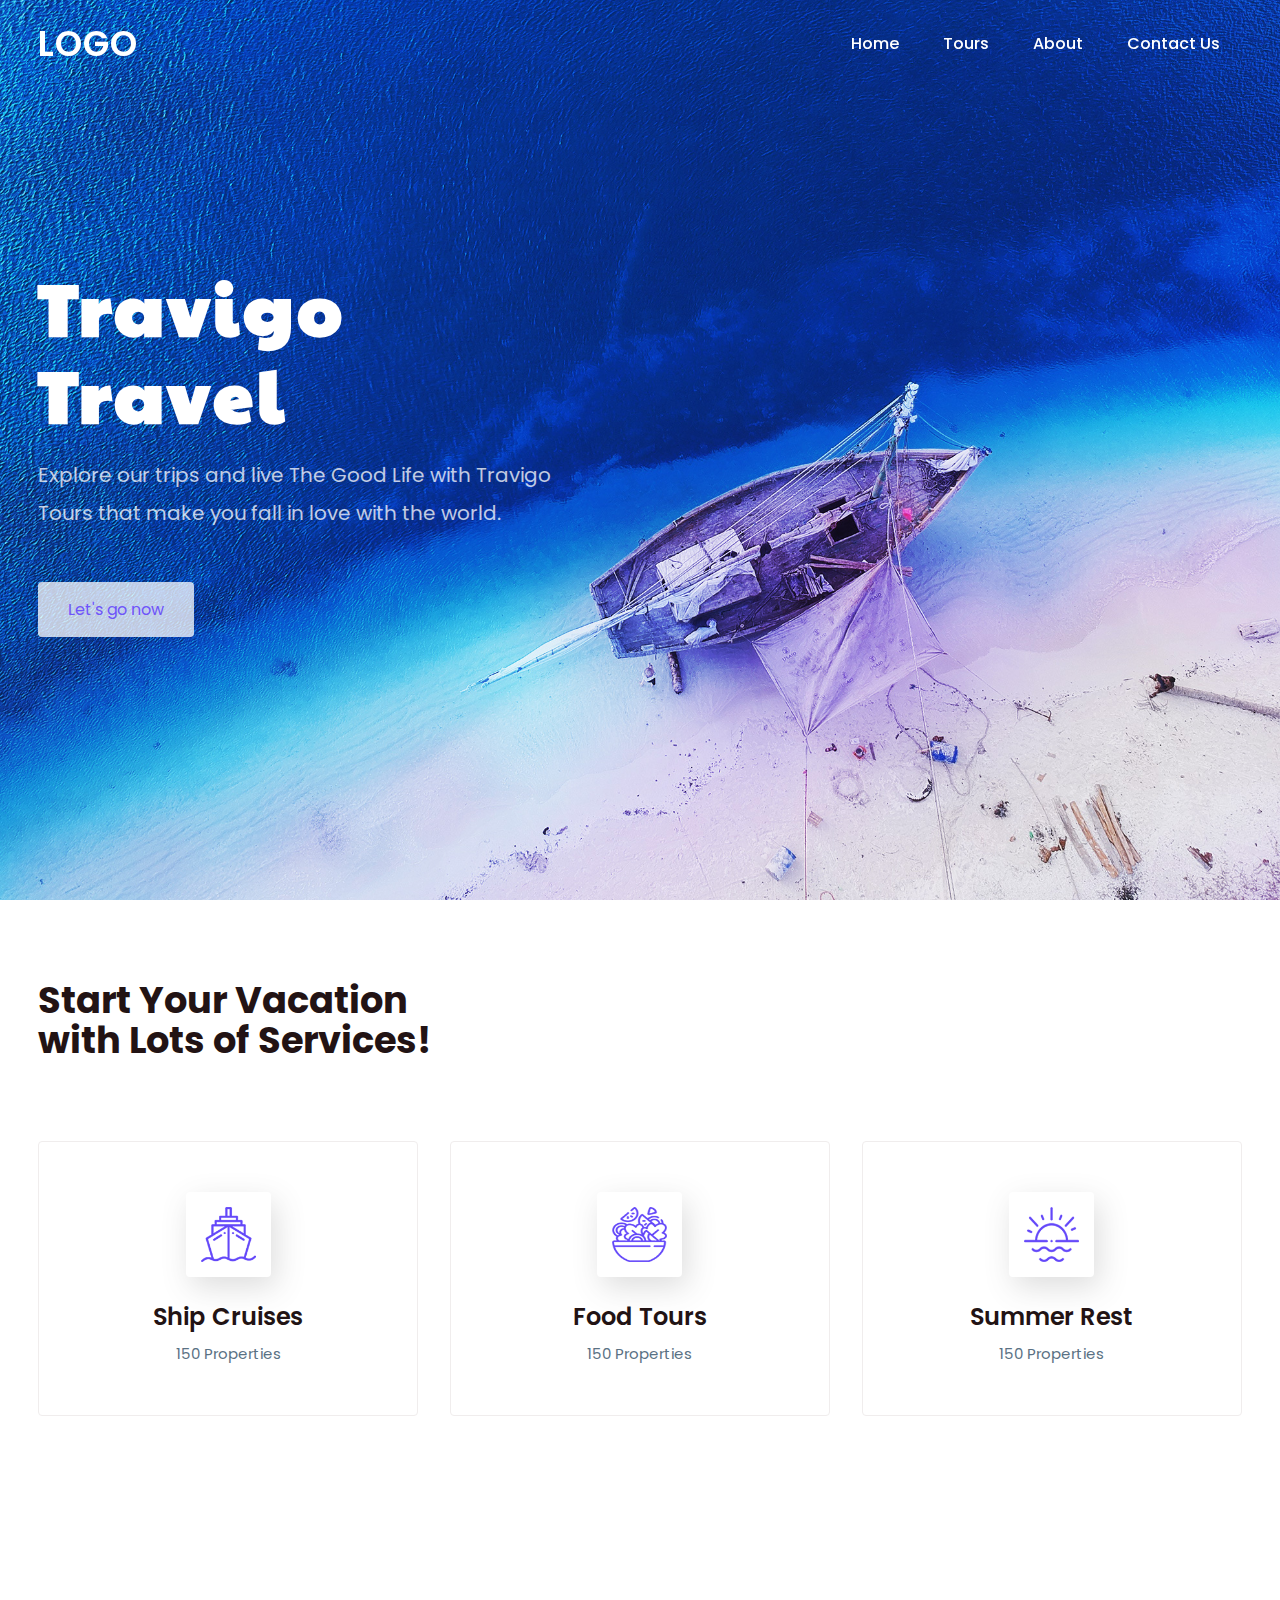
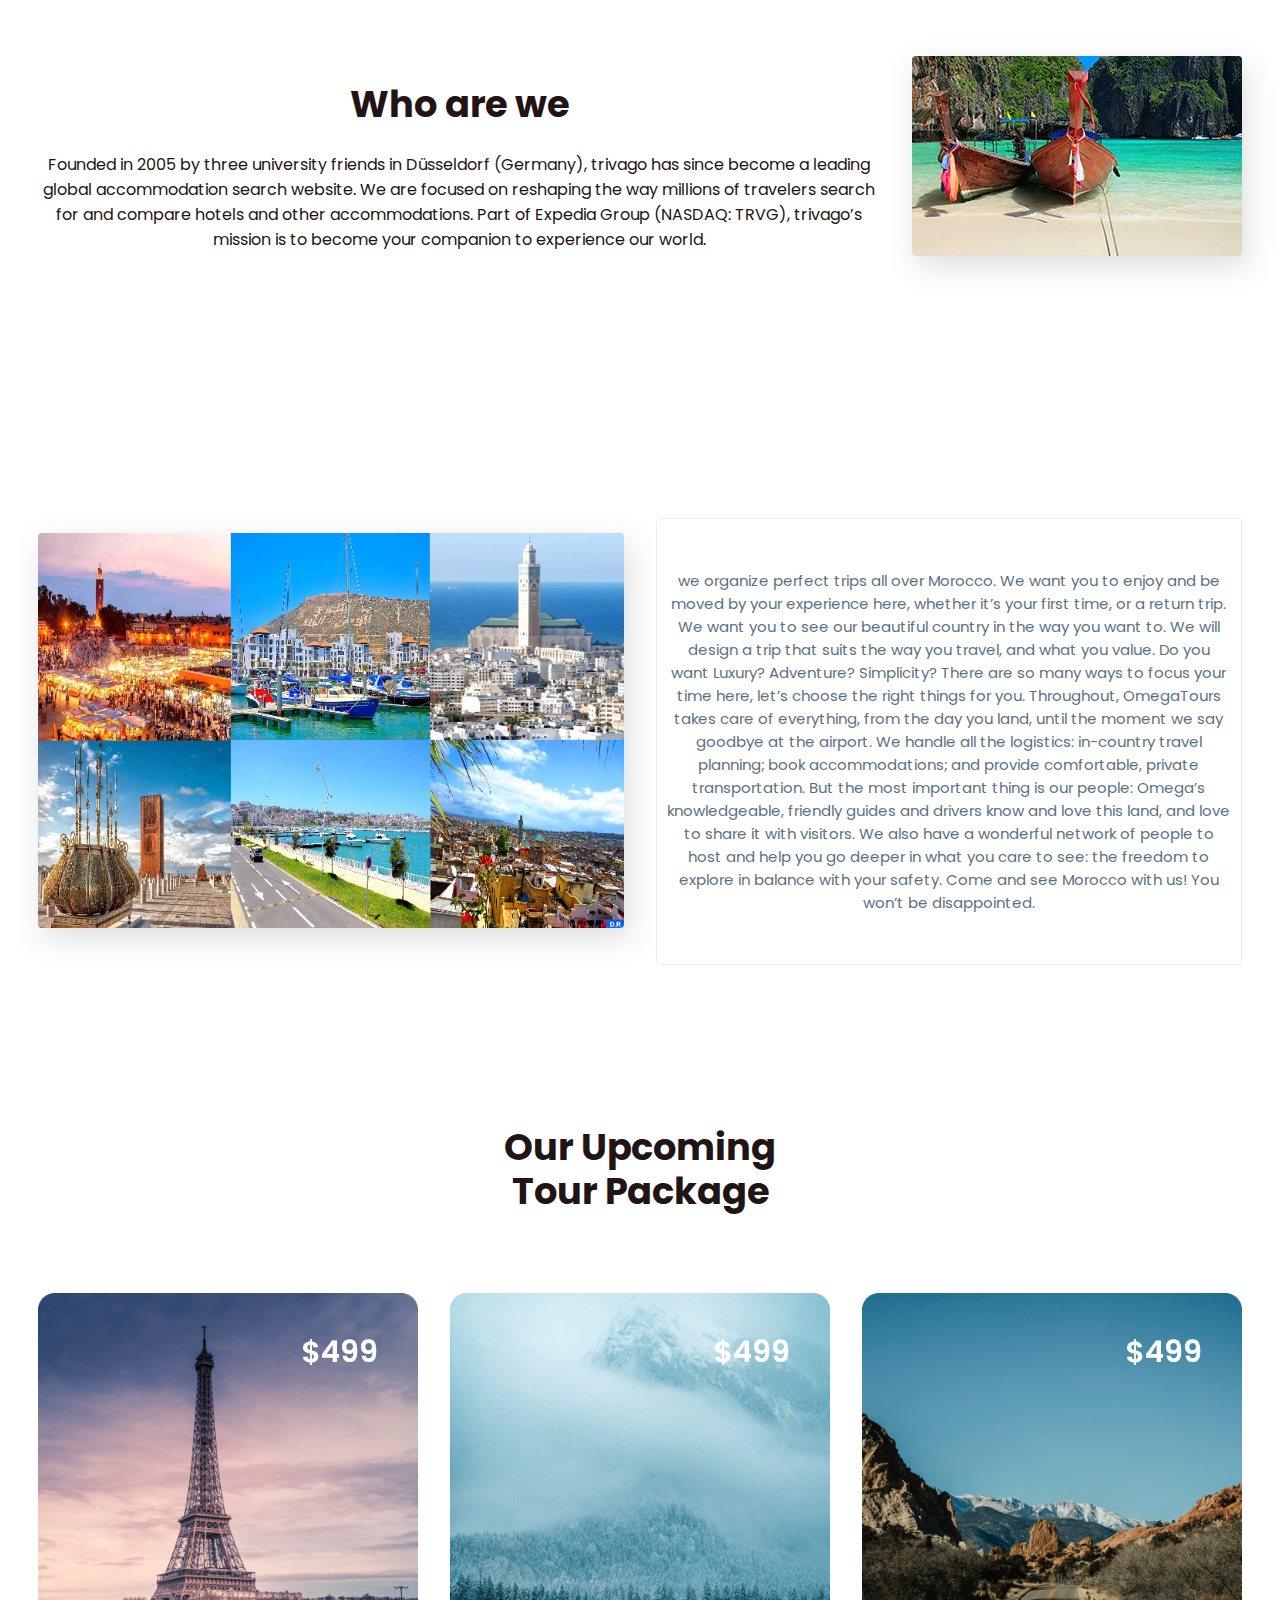
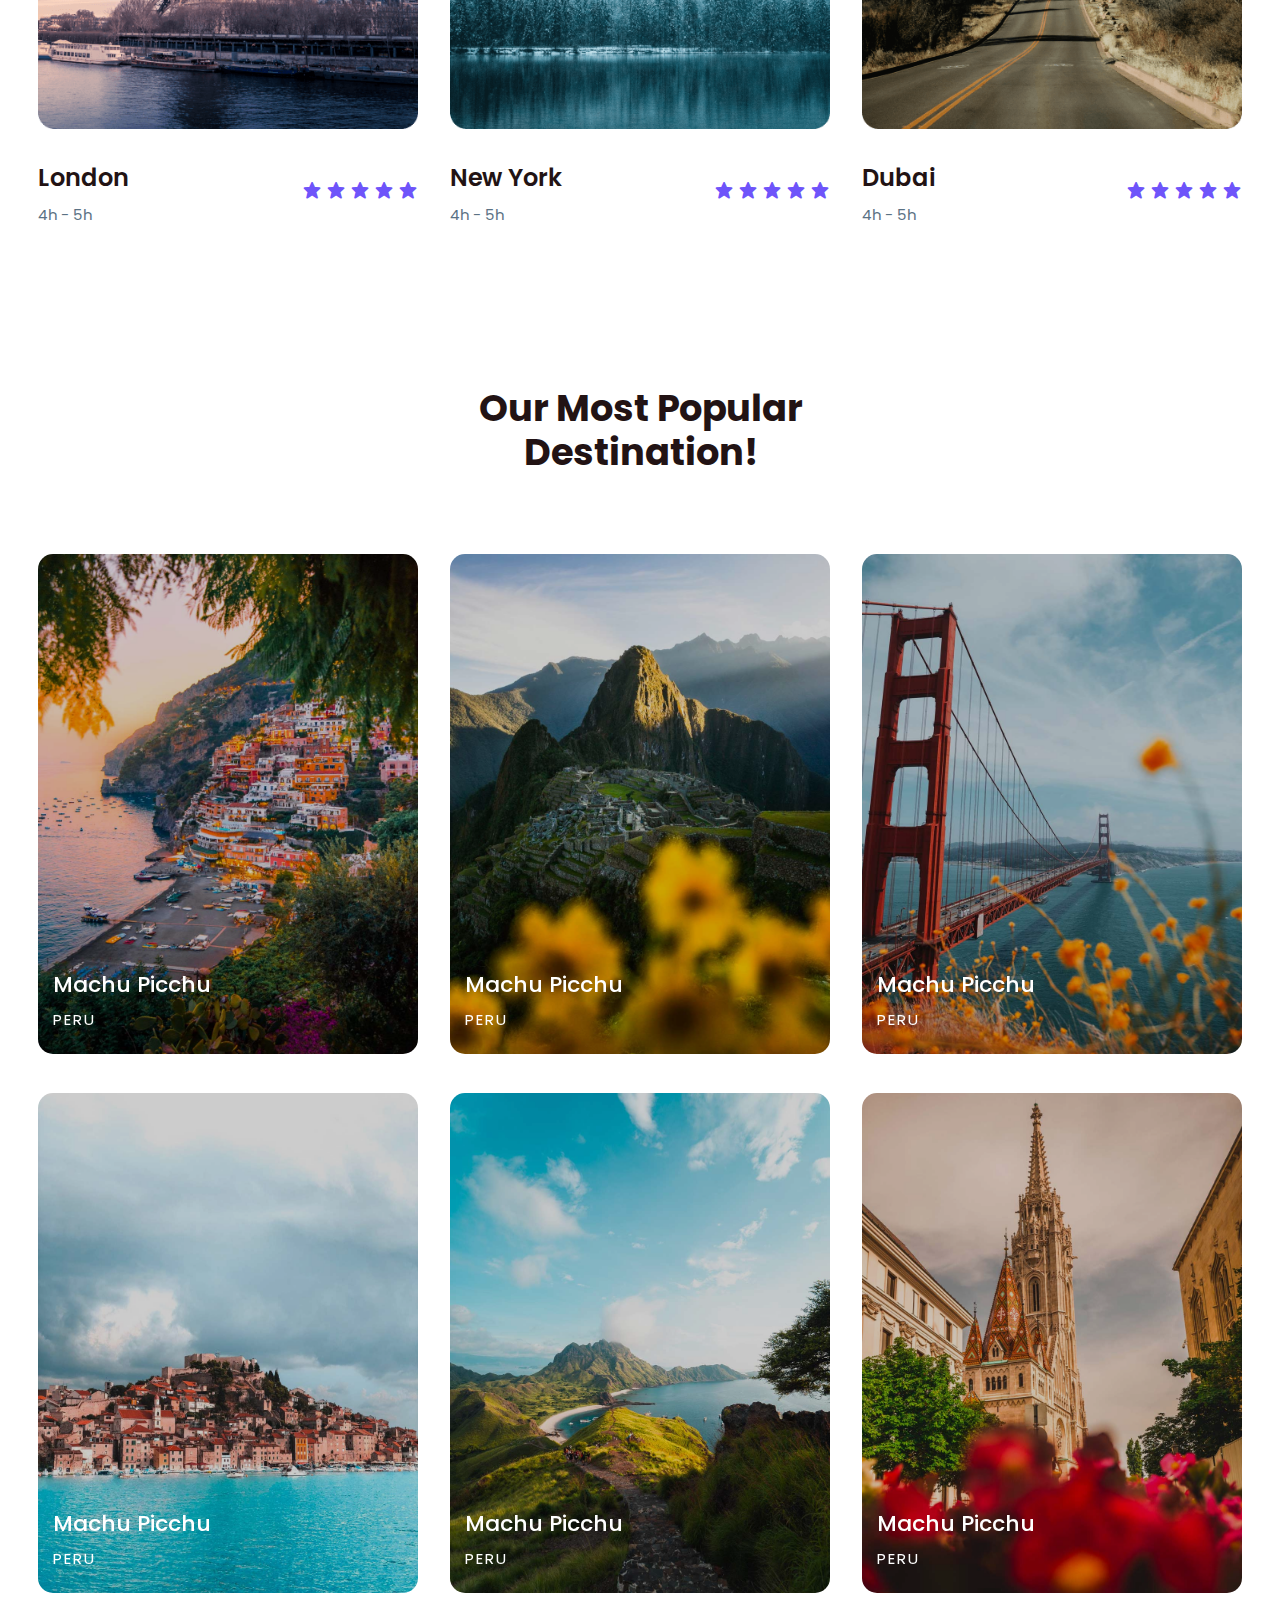
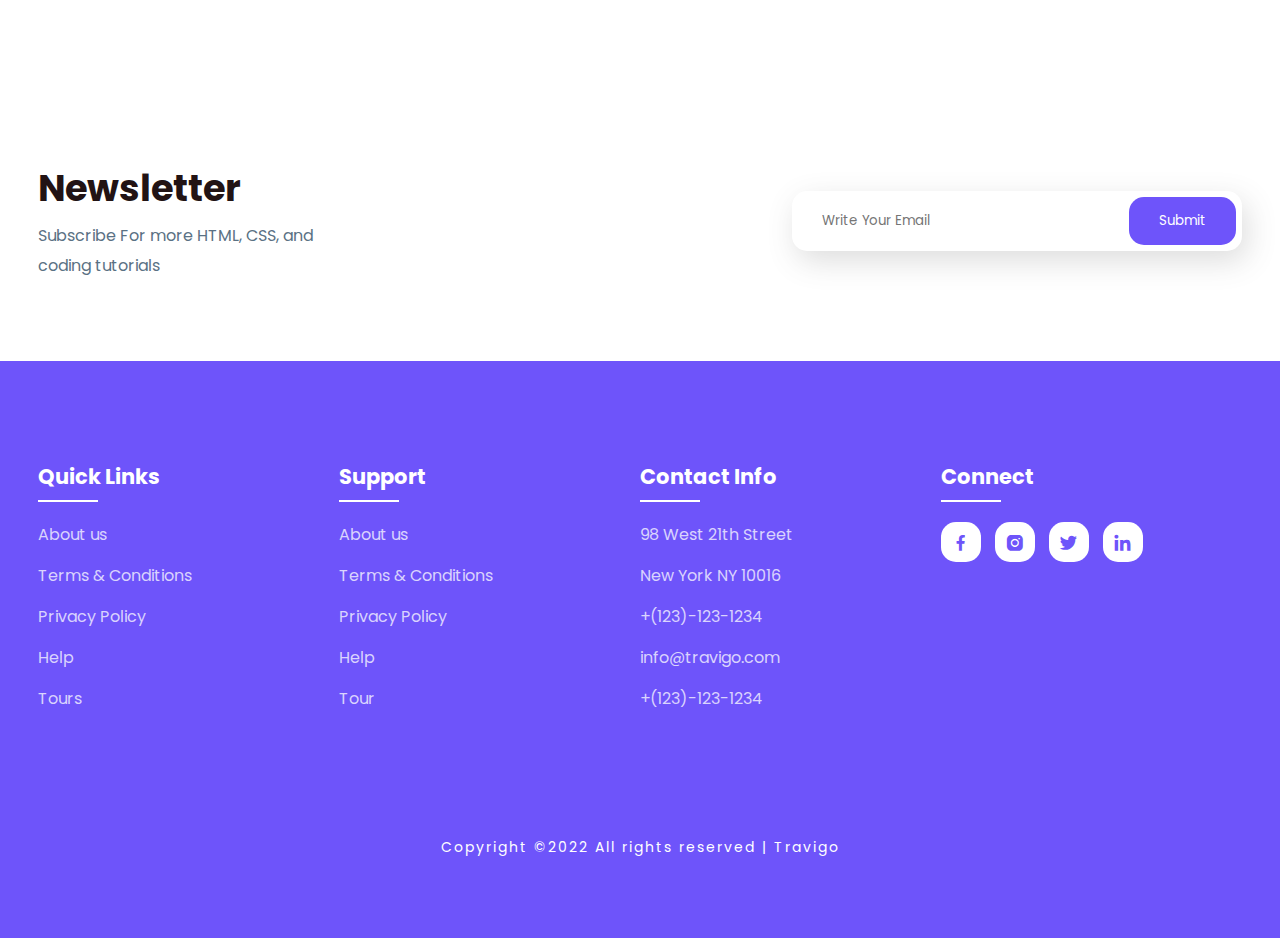
==== index.html @ b3c420b4 "start" ====
<!DOCTYPE html>
<html>
<head>
	<meta charset="utf-8">
	<meta name="viewport" content="width=device-width, initial-scale=1">
	<title>Travigo - Travel for everyone</title>
	<link rel="stylesheet" type="text/css" href="css/style.css">

	<link rel="stylesheet"
  href="https://unpkg.com/boxicons@latest/css/boxicons.min.css">

  <link rel="preconnect" href="https://fonts.googleapis.com">
  <link rel="preconnect" href="https://fonts.gstatic.com" crossorigin>
  <link href="https://fonts.googleapis.com/css2?family=Paytone+One&family=Poppins:wght@100;200;300;400;500;600;700;800;900&display=swap" rel="stylesheet">

</head>
<body>
	<!--header--->
	<header>
		<a href="#" class="logo">LOGO</a>
		<div class="bx bx-menu" id="menu-icon"></div>

		<ul class="navbar">
			<li><a href="index.html">Home</a></li>
			<li><a href="">Tours</a></li>
			<li><a href="about.html">About</a></li>
			<li><a href="">Contact Us</a></li>
		</ul>
	</header>

	<!--Home section--->
	<section class="home" id="home">
		<div class="home-text">
			<h1>Travigo <br> Travel</h1>
			<p>Explore our trips and live The Good Life with Travigo <br> Tours that make you fall in love with the world.</p>
			<a href="#" class="home-btn">Let's go now</a>
		</div>
	</section>

	<!--container--->
	<section class="container">
		<div class="text">
			<h2>Start Your Vacation <br> with Lots of Services!</h2>
		</div>

		<div class="row-items">
			<div class="container-box">
				<div class="container-img">
					<img src="img/trip1.png">
				</div>
				<h4>Ship Cruises</h4>
				<p>150 Properties</p>
			</div>

			<div class="container-box">
				<div class="container-img">
					<img src="img/trip2.png">
				</div>
				<h4>Food Tours</h4>
				<p>150 Properties</p>
			</div>

			<div class="container-box">
				<div class="container-img">
					<img src="img/trip3.png">
				</div>
				<h4>Summer Rest</h4>
				<p>150 Properties</p>
			</div>

		</div>
	</section>

	<!--container--->
	<section class="container">

		<div class="row-items">
			<div class="container">
				
				<div class="title">
					<h2>Who are we</h2>
				</div>
				<br>
				<p>Founded in 2005 by three university friends in Düsseldorf (Germany), trivago has since become a leading global accommodation search website. We are focused on reshaping the way millions of travelers search for and compare hotels and other accommodations. Part of Expedia Group (NASDAQ: TRVG), trivago’s mission is to become your companion to experience our world. </p>
			</div>
			<div class="container-img-b">
				<img src="img/tourism.jpg">
			</div>

		</div>
	</section>

	<!--container--->
	<section class="container">
		<div class="row-items">
			<div class="container-img-b">
				<img src="img/maroc.jpg">
			</div>
			<div class="container-box">
				<p>we organize perfect trips all over Morocco.
					We want you to enjoy and be moved by your experience here, whether it’s your first time, or a return trip.
					
					We want you to see our beautiful country in the way you want to.
					
					We will design a trip that suits the way you travel, and what you value.
					
					Do you want Luxury? Adventure? Simplicity? There are so many ways to focus your time here, let’s choose the right things for you.
					
					Throughout, OmegaTours takes care of everything, from the day you land, until the moment we say goodbye at the airport.
					
					We handle all the logistics: in-country travel planning; book accommodations; and provide comfortable, private transportation.
					
					But the most important thing is our people: Omega’s knowledgeable, friendly guides and drivers know and love this land, and love to share it with visitors.
					
					We also have a wonderful network of people to host and help you go deeper in what you care to see: the freedom to explore in balance with your safety.
					Come and see Morocco with us! You won’t be disappointed. </p>
			</div>
			

		</div>
	</section>

	<!--Package section--->
	<section class="package" id="package">
		<div class="title">
			<h2>Our Upcoming <br> Tour Package</h2>
		</div>

		<div class="package-content">
			<div class="box">
				<div class="thum">
					<img src="img/img1.png">
					<h3>$499</h3>
				</div>

				<div class="dest-content">
					<div class="location">
						<h4>London</h4>
						<p>4h - 5h</p>
					</div>
					<div class="stars">
						<a href="#"><i class='bx bxs-star'></i></a>
						<a href="#"><i class='bx bxs-star'></i></a>
						<a href="#"><i class='bx bxs-star'></i></a>
						<a href="#"><i class='bx bxs-star'></i></a>
						<a href="#"><i class='bx bxs-star'></i></a>
					</div>
				</div>
			</div>

			<div class="box">
				<div class="thum">
					<img src="img/img2.png">
					<h3>$499</h3>
				</div>

				<div class="dest-content">
					<div class="location">
						<h4>New York</h4>
						<p>4h - 5h</p>
					</div>
					<div class="stars">
						<a href="#"><i class='bx bxs-star'></i></a>
						<a href="#"><i class='bx bxs-star'></i></a>
						<a href="#"><i class='bx bxs-star'></i></a>
						<a href="#"><i class='bx bxs-star'></i></a>
						<a href="#"><i class='bx bxs-star'></i></a>
					</div>
				</div>
			</div>

			<div class="box">
				<div class="thum">
					<img src="img/img3.png">
					<h3>$499</h3>
				</div>

				<div class="dest-content">
					<div class="location">
						<h4>Dubai</h4>
						<p>4h - 5h</p>
					</div>
					<div class="stars">
						<a href="#"><i class='bx bxs-star'></i></a>
						<a href="#"><i class='bx bxs-star'></i></a>
						<a href="#"><i class='bx bxs-star'></i></a>
						<a href="#"><i class='bx bxs-star'></i></a>
						<a href="#"><i class='bx bxs-star'></i></a>
					</div>
				</div>
			</div>

		</div>
	</section>

	<!--destination section--->
	<section class="destination" id="destination">
		<div class="title">
			<h2>Our Most Popular <br> Destination!</h2>
		</div>

		<div class="destination-content">
			<div class="col-content">
				<img src="img/img-1.jpg">
				<h5>Machu Picchu</h5>
				<p>PERU</p>
			</div>

			<div class="col-content">
				<img src="img/img-2.jpg">
				<h5>Machu Picchu</h5>
				<p>PERU</p>
			</div>

			<div class="col-content">
				<img src="img/img-3.jpg">
				<h5>Machu Picchu</h5>
				<p>PERU</p>
			</div>

			<div class="col-content">
				<img src="img/img-4.jpg">
				<h5>Machu Picchu</h5>
				<p>PERU</p>
			</div>

			<div class="col-content">
				<img src="img/img-5.jpg">
				<h5>Machu Picchu</h5>
				<p>PERU</p>
			</div>

			<div class="col-content">
				<img src="img/img-6.jpg">
				<h5>Machu Picchu</h5>
				<p>PERU</p>
			</div>

		</div>
	</section>

	<!--Newsletter--->
	<section class="newsletter">
		<div class="news-text">
			<h2>Newsletter</h2>
			<p>Subscribe For more HTML, CSS, and <br> coding tutorials</p>
		</div>

		<div class="send">
			<form>
				<input type="email" placeholder="Write Your Email" required>
				<input type="submit" value="Submit">
			</form>
		</div>
	</section>

	<!--footer--->
	<section id="contact">
		<div class="footer">
			<div class="main">
				<div class="list">
					<h4>Quick Links</h4>
					<ul>
						<li><a href="#">About us</a></li>
						<li><a href="#">Terms & Conditions</a></li>
						<li><a href="#">Privacy Policy</a></li>
						<li><a href="#">Help</a></li>
						<li><a href="#">Tours</a></li>
					</ul>
				</div>

				<div class="list">
					<h4>Support</h4>
					<ul>
						<li><a href="#">About us</a></li>
						<li><a href="#">Terms & Conditions</a></li>
						<li><a href="#">Privacy Policy</a></li>
						<li><a href="#">Help</a></li>
						<li><a href="#">Tour</a></li>
					</ul>
				</div>

				<div class="list">
					<h4>Contact Info</h4>
					<ul>
						<li><a href="#">98 West 21th Street</a></li>
						<li><a href="#">New York NY 10016</a></li>
						<li><a href="#">+(123)-123-1234</a></li>
						<li><a href="#">info@travigo.com</a></li>
						<li><a href="#">+(123)-123-1234</a></li>
					</ul>
				</div>

				<div class="list">
					<h4>Connect</h4>
					<div class="social">
						<a href="#"><i class='bx bxl-facebook' ></i></a>
						<a href="#"><i class='bx bxl-instagram-alt' ></i></a>
						<a href="#"><i class='bx bxl-twitter' ></i></a>
						<a href="#"><i class='bx bxl-linkedin' ></i></a>
					</div>
				</div>
			</div>
		</div>

		<div class="end-text">
			<p>Copyright ©2022 All rights reserved | Travigo</p>
		</div>
	</section>

	<!--link to js--->
	<script type="text/javascript" src="js/script.js"></script>

</body>
</html>
---- css/style.css ----
*{
	padding: 0;
	margin: 0;
	box-sizing: border-box;
	font-family: 'Poppins', sans-serif;
	text-decoration: none;
	list-style: none;
	scroll-behavior: smooth;
}
:root{
	--bg-color: #fff;
	--text-color: #221314;
	--second-color: #5a7184;
	--main-color: #6e54fa;
	--big-font: 6rem;
	--h2-font: 3rem;
	--p-font: 1.1rem;
}
body{
	background: var(--bg-color);
	color: var(--text-color);
}

header{
	position: fixed;
	top: 0;
	right: 0;
	width: 100%;
	z-index: 1000;
	display: flex;
	align-items: center;
	justify-content: space-between;
	background: transparent;
	padding: 30px 18%;
	transition: ease .40s;
}
.logo{
	font-size: 35px;
	font-weight: 600;
	letter-spacing: 1px;
	color: var(--bg-color);
}
.navbar{
	display: flex;
}
.navbar a{
	color: var(--bg-color);
	font-size: var(--p-font);
	font-weight: 500;
	padding: 10px 22px;
	border-radius: 4px;
	transition: ease .40s;
}
.navbar a:hover{
	background: var(--bg-color);
	color: var(--text-color);
	box-shadow: 5px 10px 30px rgb(85 85 85 / 20%);
	border-radius: 4px;
}
#menu-icon{
	color: var(--bg-color);
	font-size: 35px;
	z-index: 10001;
	cursor: pointer;
	display: none;
}

section{
	padding: 80px 18%;
}
.home{
	position: relative;
	width: 100%;
	height: 100vh;
	background: url(../img/background.jpg);
	background-size: cover;
	background-position: center;
	display: grid;
	grid-template-columns: repeat(1, 1fr);
	align-items: center;
}
.home-text h1{
	font-size: var(--big-font);
	line-height: 1.2;
	color: var(--bg-color);
	font-family: 'Paytone One', sans-serif;
	letter-spacing: 4px;
	margin-bottom: 20px;
}
.home-text p{
	color: #ffffffbf;
	font-size: 20px;
	font-weight: 400;
	line-height: 38px;
	margin-bottom: 50px;
}
.home-btn{
	display: inline-block;
	font-size: 16px;
	padding: 15px 30px;
	background: #ffffffbf;
	color: var(--main-color);
	border-radius: 4px;
	transition: ease .40s;
}
.home-btn:hover{
	background: var(--bg-color);
	transform: scale(1.1);
}
header.sticky{
	background: var(--bg-color);
	padding: 10px 18%;
	box-shadow: rgba(33,35,38, 0.1) 0px 10px 10px -10px;
}
.sticky .logo{
	color: var(--text-color);
}
.sticky .navbar a{
	color: var(--text-color);
} 

.text h2{
	font-size: var(--h2-font);
	line-height: 1.1;
}
.row-items{
	display: grid;
	grid-template-columns: repeat(auto-fit, minmax(250px, auto));
	grid-gap: 2rem;
	align-items: center;
	text-align: center;
	margin-top: 5rem;
}
.container-box{
	background: var(--bg-color);
	border: 1px solid #f0eded;
	padding: 50px 10px;
	border-radius: 4px;
	transition: all 1s ease 0s;
	cursor: pointer;
}
.container-img img{
	height: 85px;
	width: 85px;
	padding: 15px;
	background: var(--bg-color);
	box-shadow: 5px 10px 30px rgb(85 85 85 / 20%);
	border-radius: 4px;
	margin-bottom: 15px;
	cursor: pointer;
}
.container-img-b img{
	width: 100%;
	background: var(--bg-color);
	box-shadow: 5px 10px 30px rgb(85 85 85 / 20%);
	border-radius: 4px;
	margin-bottom: 15px;
	cursor: pointer;
}
.container-box h4{
	font-size: 24px;
	font-weight: 600;
	margin-bottom: 8px;
}
.container-box p{
	font-size: 15px;
	color: var(--second-color);
}
.container-box:hover{
	box-shadow: 5px 30px 56.1276px rgb(55 55 55 / 12%);
	border: 1px solid transparent;
	transform: translateY(-3px);
}

.title{
	text-align: center;
}
.title h2{
	font-size: var(--h2-font);
	line-height: 1.2;
}
.package-content{
	display: grid;
	grid-template-columns: repeat(auto-fit, minmax(200px, auto));
	grid-gap: 2rem;
	align-items: center;
	margin-top: 5rem;
}
.thum{
	position: relative;
	transition: all .3s cubic-bezier(.445,.05,.55,.95);
	will-change: filter;
	cursor: pointer;
}
.thum img{
	width: 100%;
	height: auto;
}
.thum h3{
	position: absolute;
	font-size: 30px;
	font-weight: 600;
	text-align: right;
	color: var(--bg-color);
	top: 36px;
	right: 40px;
}
.dest-content{
	display: flex;
	flex-wrap: wrap;
	align-items: center;
	justify-content: space-between;
	padding-top: 24px;
}
.stars i{
	color: var(--main-color);
	font-size: 20px;
}
.location h4{
	font-size: 24px;
	font-weight: 600;
	margin-bottom: 8px;
}
.location p{
	font-size: 15px;
	color: var(--second-color);
}
.thum:hover{
	filter: brightness(100%) hue-rotate(45deg);
	transform: scale(1.04);
}

.destination-content{
	display: grid;
	grid-template-columns: repeat(auto-fit, minmax(340px, auto));
	grid-gap: 2rem;
	align-items: center;
	margin-top: 5rem;
}
.col-content, .blog-content{
	position: relative;
}
.col-content img, .blog-content img{
	width: 100%;
	height: 500px;
	object-fit: cover;
	border-radius: 15px;
	filter: brightness(80%);
	transition: all .3s cubic-bezier(.495,.05,.55,.95);
	will-change: filter;
}
.col-content h5{
	position: absolute;
	font-size: 22px;
	font-weight: 500;
	color: var(--bg-color);
	left: 15px;
	bottom: 60px;
}
.blog-content h5{
	position: absolute;
	font-size: 22px;
	font-weight: 500;
	color: var(--bg-color);
	left: 15px;
	bottom: 100px;
}
.col-content p, .blog-content p{
	position: absolute;
	font-size: 15px;
	color: var(--bg-color);
	left: 15px;
	bottom: 30px;
	letter-spacing: 2px;
}
.col-content img:hover{
	filter: brightness(100%) hue-rotate(45deg);
	transform: scale(1.04);
	cursor: pointer;
}
.blog-content img:hover{
	-webkit-filter: brightness(30%);
    -webkit-transition: all 1s ease;
    -moz-transition: all 1s ease;
    -o-transition: all 1s ease;
    -ms-transition: all 1s ease;
    transition: all 1s ease;
	cursor: pointer;
}

.newsletter{
	display: flex;
	flex-wrap: wrap;
	align-items: center;
	justify-content: space-between;
	grid-gap: 3rem;
}
.news-text h2{
	font-size: var(--h2-font);
	margin-bottom: 5px;
}
.news-text p{
	font-size: var(--p-font);
	color: var(--second-color);
	line-height: 30px;
}
.newsletter form{
	max-width: 100%;
	width: 450px;
	position: relative;
}
.newsletter form input:first-child{
	display: inline-block;
	width: 100%;
	padding: 20px 150px 20px 30px;
	box-shadow: 5px 10px 30px rgb(85 85 85 / 20%);
	outline: none;
	border: none;
	border-radius: 15px;
}
.newsletter form input:last-child{
	display: inline-block;
	position: absolute;
	outline: none;
	border: none;
	padding: 14px 30px;
	border-radius: 15px;
	background: var(--main-color);
	color: var(--bg-color);
	top: 6px;
	right: 6px;
	cursor: pointer;
}

#contact{
	background: var(--main-color);
}
.main{
	display: flex;
	flex-wrap: wrap;
}
.footer{
	padding: 20px 0;
}
.list{
	width: 25%;
}
.list h4{
	font-size: 21px;
	color: var(--bg-color);
	margin-bottom: 30px;
	position: relative;
}
.list h4::before{
	content: "";
	position: absolute;
	height: 2px;
	width: 60px;
	left: 0;
	bottom: -10px;
	background: var(--bg-color);
}
.list ul li:not(last-child) {
	margin-bottom: 16px;
}
.list ul li a{
	color: #ffffffbf;
	font-size: var(--p-font);
	display: block;
	transition: .3s;
}
.list ul li a:hover{
	color: var(--bg-color);
	transform: translateX(14px);
}
.list .social a{
	height: 40px;
	width: 40px;
	background: var(--bg-color);
	color: var(--main-color);
	display: inline-flex;
	align-items: center;
	justify-content: center;
	font-size: 21px;
	border-radius: 15px;
	transition: .3s;
	margin-right: 10px;
}
.list .social a:hover{
	transform: scale(1.1);
}
.end-text{
	text-align: center;
	padding-top: 90px;
}
.end-text p{
	color: var(--bg-color);
	font-size: 14px;
	letter-spacing: 2px;
}

@media (max-width: 1400px){
	header{
		padding: 17px 3%;
		transition: .2s;
	}
	header.sticky{
		padding: 10px 3%;
		transition: .2s;
	}
	section{
		padding: 80px 3%;
		transition: .2s;
	}
	:root{
		--big-font: 4.5rem;
	  --h2-font: 2.3rem;
	  --p-font: 1rem;
	  transition: .2s;
	}
}

@media (max-width: 1040px){
	#menu-icon{
		display: block;
	}
	.stick #menu-icon{
		color: var(--text-color);
	}
	.home{
		height: 88vh;
	}
	.navbar{
		position: absolute;
		top: 0;
		right: -100%;
		width: 270px;
		height: 120vh;
		background: #1067cc;
		display: flex;
		flex-direction: column;
		align-items: center;
		padding: 150px 30px;
		transition: 0.5s all;
	}
	.navbar a{
		display: block;
		margin: 1.2rem 0;
	}
	.sticky .navbar a{
		color: var(--bg-color);
	}
	.navbar a:hover{
		color: var(--text-color);
	}
	.open{
		right: 0;
	}
	.list{
		width: 50%;
		margin-bottom: 12px;
	}
}

@media (max-width: 575px){
	.list{
		width: 100%;
	}
	.newsletter form{
		width: 350px;
	}
	:root{
		--big-font: 3.8rem;
	  --h2-font: 1.8rem;
	  transition: .2s;
	}
	.text{
		text-align: center;
	}
	.home{
		height: 85vh;
		transition: .2s;
	}
}
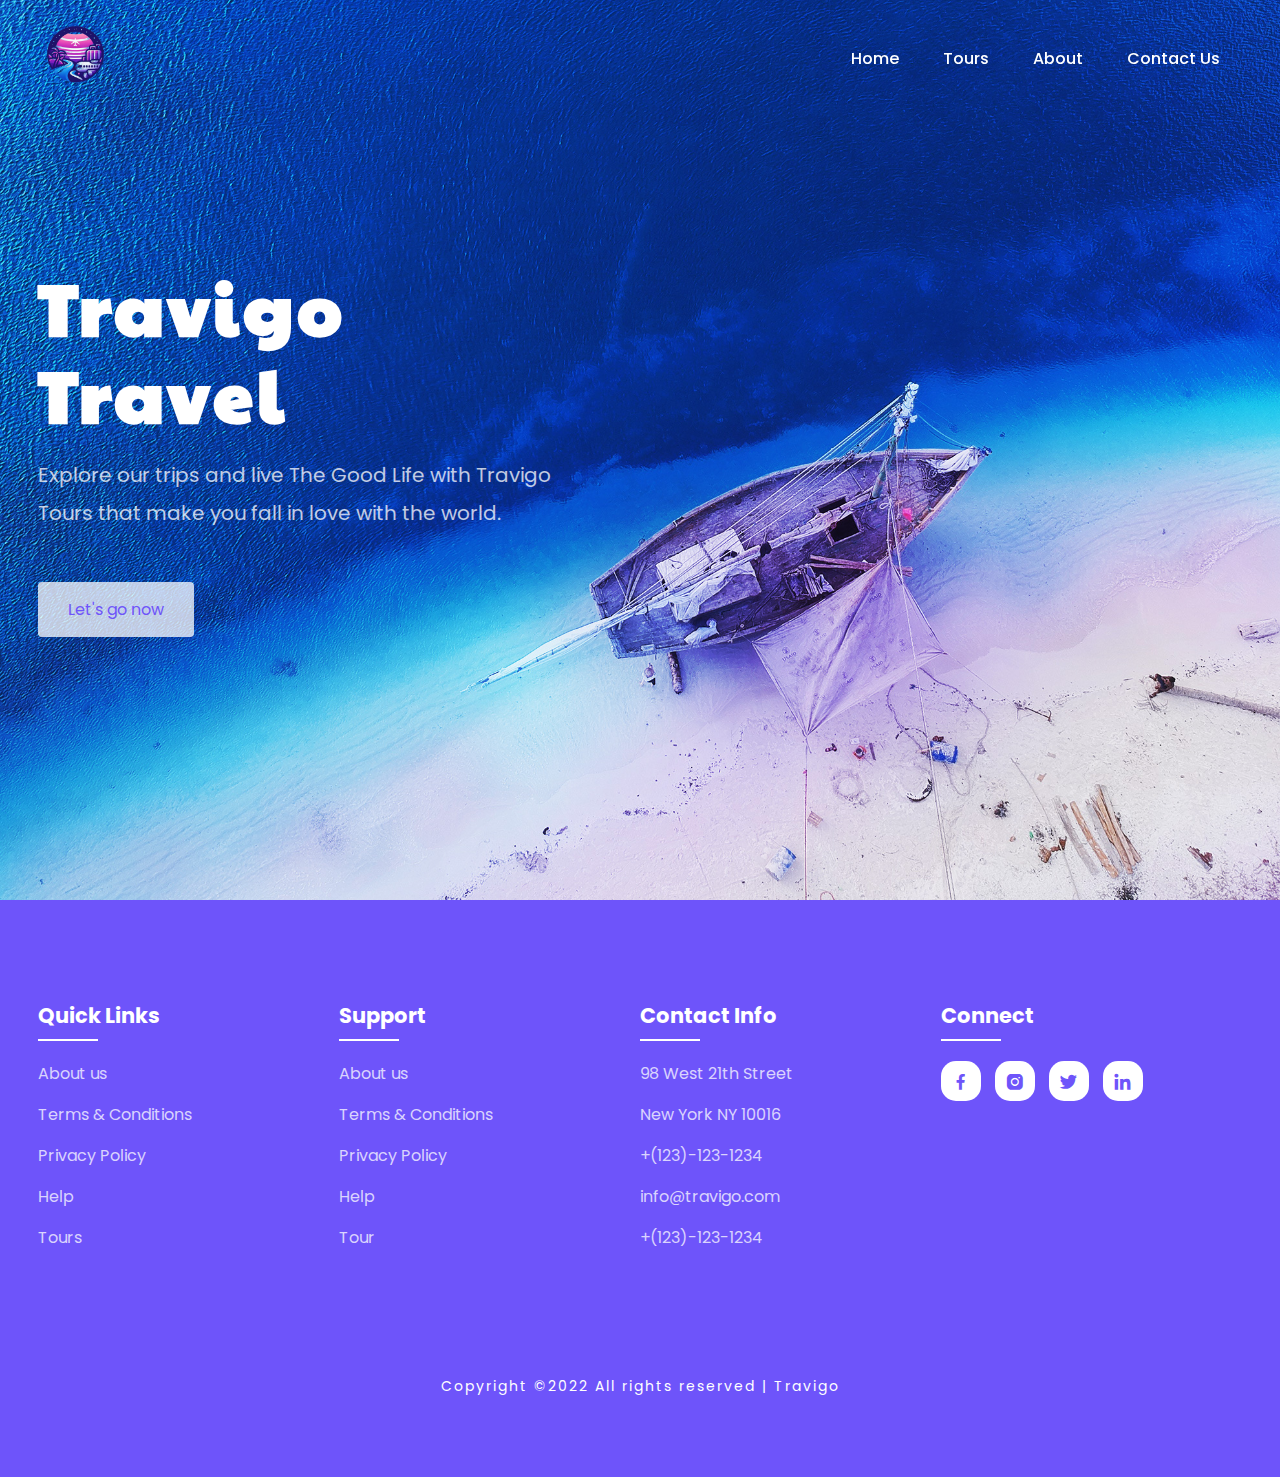
==== commit 0a536b1f: "j ai cree page tours about et contact avec une navbar pour chaque page et footer aussi" ====
--- a/index.html
+++ b/index.html
@@ -1,30 +1,34 @@
 <!DOCTYPE html>
-<html>
+
 <head>
 	<meta charset="utf-8">
 	<meta name="viewport" content="width=device-width, initial-scale=1">
 	<title>Travigo - Travel for everyone</title>
 	<link rel="stylesheet" type="text/css" href="css/style.css">
 
-	<link rel="stylesheet"
-  href="https://unpkg.com/boxicons@latest/css/boxicons.min.css">
+	<link rel="stylesheet" href="https://unpkg.com/boxicons@latest/css/boxicons.min.css">
 
-  <link rel="preconnect" href="https://fonts.googleapis.com">
-  <link rel="preconnect" href="https://fonts.gstatic.com" crossorigin>
-  <link href="https://fonts.googleapis.com/css2?family=Paytone+One&family=Poppins:wght@100;200;300;400;500;600;700;800;900&display=swap" rel="stylesheet">
+	<link rel="preconnect" href="https://fonts.googleapis.com">
+	<link rel="preconnect" href="https://fonts.gstatic.com" crossorigin>
+	<link
+		href="https://fonts.googleapis.com/css2?family=Paytone+One&family=Poppins:wght@100;200;300;400;500;600;700;800;900&display=swap"
+		rel="stylesheet">
 
 </head>
+
 <body>
 	<!--header--->
 	<header>
-		<a href="#" class="logo">LOGO</a>
+		<a href="index.html">
+			<img class="logo" src="./img/logoAi.png" alt="logo">
+		</a>
 		<div class="bx bx-menu" id="menu-icon"></div>
 
 		<ul class="navbar">
 			<li><a href="index.html">Home</a></li>
-			<li><a href="">Tours</a></li>
-			<li><a href="about.html">About</a></li>
-			<li><a href="">Contact Us</a></li>
+			<li><a href="./Tours.html">Tours</a></li>
+			<li><a href="./AboutUs.html">About</a></li>
+			<li><a href="./Contact.html">Contact Us</a></li>
 		</ul>
 	</header>
 
@@ -32,227 +36,13 @@
 	<section class="home" id="home">
 		<div class="home-text">
 			<h1>Travigo <br> Travel</h1>
-			<p>Explore our trips and live The Good Life with Travigo <br> Tours that make you fall in love with the world.</p>
+			<p>Explore our trips and live The Good Life with Travigo <br> Tours that make you fall in love with the
+				world.</p>
 			<a href="#" class="home-btn">Let's go now</a>
 		</div>
 	</section>
 
-	<!--container--->
-	<section class="container">
-		<div class="text">
-			<h2>Start Your Vacation <br> with Lots of Services!</h2>
-		</div>
 
-		<div class="row-items">
-			<div class="container-box">
-				<div class="container-img">
-					<img src="img/trip1.png">
-				</div>
-				<h4>Ship Cruises</h4>
-				<p>150 Properties</p>
-			</div>
-
-			<div class="container-box">
-				<div class="container-img">
-					<img src="img/trip2.png">
-				</div>
-				<h4>Food Tours</h4>
-				<p>150 Properties</p>
-			</div>
-
-			<div class="container-box">
-				<div class="container-img">
-					<img src="img/trip3.png">
-				</div>
-				<h4>Summer Rest</h4>
-				<p>150 Properties</p>
-			</div>
-
-		</div>
-	</section>
-
-	<!--container--->
-	<section class="container">
-
-		<div class="row-items">
-			<div class="container">
-				
-				<div class="title">
-					<h2>Who are we</h2>
-				</div>
-				<br>
-				<p>Founded in 2005 by three university friends in Düsseldorf (Germany), trivago has since become a leading global accommodation search website. We are focused on reshaping the way millions of travelers search for and compare hotels and other accommodations. Part of Expedia Group (NASDAQ: TRVG), trivago’s mission is to become your companion to experience our world. </p>
-			</div>
-			<div class="container-img-b">
-				<img src="img/tourism.jpg">
-			</div>
-
-		</div>
-	</section>
-
-	<!--container--->
-	<section class="container">
-		<div class="row-items">
-			<div class="container-img-b">
-				<img src="img/maroc.jpg">
-			</div>
-			<div class="container-box">
-				<p>we organize perfect trips all over Morocco.
-					We want you to enjoy and be moved by your experience here, whether it’s your first time, or a return trip.
-					
-					We want you to see our beautiful country in the way you want to.
-					
-					We will design a trip that suits the way you travel, and what you value.
-					
-					Do you want Luxury? Adventure? Simplicity? There are so many ways to focus your time here, let’s choose the right things for you.
-					
-					Throughout, OmegaTours takes care of everything, from the day you land, until the moment we say goodbye at the airport.
-					
-					We handle all the logistics: in-country travel planning; book accommodations; and provide comfortable, private transportation.
-					
-					But the most important thing is our people: Omega’s knowledgeable, friendly guides and drivers know and love this land, and love to share it with visitors.
-					
-					We also have a wonderful network of people to host and help you go deeper in what you care to see: the freedom to explore in balance with your safety.
-					Come and see Morocco with us! You won’t be disappointed. </p>
-			</div>
-			
-
-		</div>
-	</section>
-
-	<!--Package section--->
-	<section class="package" id="package">
-		<div class="title">
-			<h2>Our Upcoming <br> Tour Package</h2>
-		</div>
-
-		<div class="package-content">
-			<div class="box">
-				<div class="thum">
-					<img src="img/img1.png">
-					<h3>$499</h3>
-				</div>
-
-				<div class="dest-content">
-					<div class="location">
-						<h4>London</h4>
-						<p>4h - 5h</p>
-					</div>
-					<div class="stars">
-						<a href="#"><i class='bx bxs-star'></i></a>
-						<a href="#"><i class='bx bxs-star'></i></a>
-						<a href="#"><i class='bx bxs-star'></i></a>
-						<a href="#"><i class='bx bxs-star'></i></a>
-						<a href="#"><i class='bx bxs-star'></i></a>
-					</div>
-				</div>
-			</div>
-
-			<div class="box">
-				<div class="thum">
-					<img src="img/img2.png">
-					<h3>$499</h3>
-				</div>
-
-				<div class="dest-content">
-					<div class="location">
-						<h4>New York</h4>
-						<p>4h - 5h</p>
-					</div>
-					<div class="stars">
-						<a href="#"><i class='bx bxs-star'></i></a>
-						<a href="#"><i class='bx bxs-star'></i></a>
-						<a href="#"><i class='bx bxs-star'></i></a>
-						<a href="#"><i class='bx bxs-star'></i></a>
-						<a href="#"><i class='bx bxs-star'></i></a>
-					</div>
-				</div>
-			</div>
-
-			<div class="box">
-				<div class="thum">
-					<img src="img/img3.png">
-					<h3>$499</h3>
-				</div>
-
-				<div class="dest-content">
-					<div class="location">
-						<h4>Dubai</h4>
-						<p>4h - 5h</p>
-					</div>
-					<div class="stars">
-						<a href="#"><i class='bx bxs-star'></i></a>
-						<a href="#"><i class='bx bxs-star'></i></a>
-						<a href="#"><i class='bx bxs-star'></i></a>
-						<a href="#"><i class='bx bxs-star'></i></a>
-						<a href="#"><i class='bx bxs-star'></i></a>
-					</div>
-				</div>
-			</div>
-
-		</div>
-	</section>
-
-	<!--destination section--->
-	<section class="destination" id="destination">
-		<div class="title">
-			<h2>Our Most Popular <br> Destination!</h2>
-		</div>
-
-		<div class="destination-content">
-			<div class="col-content">
-				<img src="img/img-1.jpg">
-				<h5>Machu Picchu</h5>
-				<p>PERU</p>
-			</div>
-
-			<div class="col-content">
-				<img src="img/img-2.jpg">
-				<h5>Machu Picchu</h5>
-				<p>PERU</p>
-			</div>
-
-			<div class="col-content">
-				<img src="img/img-3.jpg">
-				<h5>Machu Picchu</h5>
-				<p>PERU</p>
-			</div>
-
-			<div class="col-content">
-				<img src="img/img-4.jpg">
-				<h5>Machu Picchu</h5>
-				<p>PERU</p>
-			</div>
-
-			<div class="col-content">
-				<img src="img/img-5.jpg">
-				<h5>Machu Picchu</h5>
-				<p>PERU</p>
-			</div>
-
-			<div class="col-content">
-				<img src="img/img-6.jpg">
-				<h5>Machu Picchu</h5>
-				<p>PERU</p>
-			</div>
-
-		</div>
-	</section>
-
-	<!--Newsletter--->
-	<section class="newsletter">
-		<div class="news-text">
-			<h2>Newsletter</h2>
-			<p>Subscribe For more HTML, CSS, and <br> coding tutorials</p>
-		</div>
-
-		<div class="send">
-			<form>
-				<input type="email" placeholder="Write Your Email" required>
-				<input type="submit" value="Submit">
-			</form>
-		</div>
-	</section>
 
 	<!--footer--->
 	<section id="contact">
@@ -294,10 +84,10 @@
 				<div class="list">
 					<h4>Connect</h4>
 					<div class="social">
-						<a href="#"><i class='bx bxl-facebook' ></i></a>
-						<a href="#"><i class='bx bxl-instagram-alt' ></i></a>
-						<a href="#"><i class='bx bxl-twitter' ></i></a>
-						<a href="#"><i class='bx bxl-linkedin' ></i></a>
+						<a href="#"><i class='bx bxl-facebook'></i></a>
+						<a href="#"><i class='bx bxl-instagram-alt'></i></a>
+						<a href="#"><i class='bx bxl-twitter'></i></a>
+						<a href="#"><i class='bx bxl-linkedin'></i></a>
 					</div>
 				</div>
 			</div>
@@ -312,4 +102,5 @@
 	<script type="text/javascript" src="js/script.js"></script>
 
 </body>
+
 </html>--- a/css/style.css
+++ b/css/style.css
@@ -1,4 +1,4 @@
-*{
+* {
 	padding: 0;
 	margin: 0;
 	box-sizing: border-box;
@@ -7,7 +7,8 @@
 	list-style: none;
 	scroll-behavior: smooth;
 }
-:root{
+
+:root {
 	--bg-color: #fff;
 	--text-color: #221314;
 	--second-color: #5a7184;
@@ -16,12 +17,13 @@
 	--h2-font: 3rem;
 	--p-font: 1.1rem;
 }
-body{
+
+body {
 	background: var(--bg-color);
 	color: var(--text-color);
 }
 
-header{
+header {
 	position: fixed;
 	top: 0;
 	right: 0;
@@ -34,16 +36,17 @@
 	padding: 30px 18%;
 	transition: ease .40s;
 }
-.logo{
-	font-size: 35px;
-	font-weight: 600;
-	letter-spacing: 1px;
-	color: var(--bg-color);
-}
-.navbar{
+
+.logo {
+	width: 75px;
+	height: 75px;
+}
+
+.navbar {
 	display: flex;
 }
-.navbar a{
+
+.navbar a {
 	color: var(--bg-color);
 	font-size: var(--p-font);
 	font-weight: 500;
@@ -51,13 +54,15 @@
 	border-radius: 4px;
 	transition: ease .40s;
 }
-.navbar a:hover{
+
+.navbar a:hover {
 	background: var(--bg-color);
 	color: var(--text-color);
 	box-shadow: 5px 10px 30px rgb(85 85 85 / 20%);
 	border-radius: 4px;
 }
-#menu-icon{
+
+#menu-icon {
 	color: var(--bg-color);
 	font-size: 35px;
 	z-index: 10001;
@@ -65,10 +70,11 @@
 	display: none;
 }
 
-section{
+section {
 	padding: 80px 18%;
 }
-.home{
+
+.home {
 	position: relative;
 	width: 100%;
 	height: 100vh;
@@ -79,7 +85,8 @@
 	grid-template-columns: repeat(1, 1fr);
 	align-items: center;
 }
-.home-text h1{
+
+.home-text h1 {
 	font-size: var(--big-font);
 	line-height: 1.2;
 	color: var(--bg-color);
@@ -87,14 +94,16 @@
 	letter-spacing: 4px;
 	margin-bottom: 20px;
 }
-.home-text p{
+
+.home-text p {
 	color: #ffffffbf;
 	font-size: 20px;
 	font-weight: 400;
 	line-height: 38px;
 	margin-bottom: 50px;
 }
-.home-btn{
+
+.home-btn {
 	display: inline-block;
 	font-size: 16px;
 	padding: 15px 30px;
@@ -103,27 +112,32 @@
 	border-radius: 4px;
 	transition: ease .40s;
 }
-.home-btn:hover{
+
+.home-btn:hover {
 	background: var(--bg-color);
 	transform: scale(1.1);
 }
-header.sticky{
+
+header.sticky {
 	background: var(--bg-color);
 	padding: 10px 18%;
-	box-shadow: rgba(33,35,38, 0.1) 0px 10px 10px -10px;
-}
-.sticky .logo{
+	box-shadow: rgba(33, 35, 38, 0.1) 0px 10px 10px -10px;
+}
+
+.sticky .logo {
 	color: var(--text-color);
 }
-.sticky .navbar a{
+
+.sticky .navbar a {
 	color: var(--text-color);
-} 
-
-.text h2{
+}
+
+.text h2 {
 	font-size: var(--h2-font);
 	line-height: 1.1;
 }
-.row-items{
+
+.row-items {
 	display: grid;
 	grid-template-columns: repeat(auto-fit, minmax(250px, auto));
 	grid-gap: 2rem;
@@ -131,7 +145,8 @@
 	text-align: center;
 	margin-top: 5rem;
 }
-.container-box{
+
+.container-box {
 	background: var(--bg-color);
 	border: 1px solid #f0eded;
 	padding: 50px 10px;
@@ -139,7 +154,8 @@
 	transition: all 1s ease 0s;
 	cursor: pointer;
 }
-.container-img img{
+
+.container-img img {
 	height: 85px;
 	width: 85px;
 	padding: 15px;
@@ -149,7 +165,8 @@
 	margin-bottom: 15px;
 	cursor: pointer;
 }
-.container-img-b img{
+
+.container-img-b img {
 	width: 100%;
 	background: var(--bg-color);
 	box-shadow: 5px 10px 30px rgb(85 85 85 / 20%);
@@ -157,46 +174,54 @@
 	margin-bottom: 15px;
 	cursor: pointer;
 }
-.container-box h4{
+
+.container-box h4 {
 	font-size: 24px;
 	font-weight: 600;
 	margin-bottom: 8px;
 }
-.container-box p{
+
+.container-box p {
 	font-size: 15px;
 	color: var(--second-color);
 }
-.container-box:hover{
+
+.container-box:hover {
 	box-shadow: 5px 30px 56.1276px rgb(55 55 55 / 12%);
 	border: 1px solid transparent;
 	transform: translateY(-3px);
 }
 
-.title{
+.title {
 	text-align: center;
 }
-.title h2{
+
+.title h2 {
 	font-size: var(--h2-font);
 	line-height: 1.2;
 }
-.package-content{
+
+.package-content {
 	display: grid;
 	grid-template-columns: repeat(auto-fit, minmax(200px, auto));
 	grid-gap: 2rem;
 	align-items: center;
 	margin-top: 5rem;
 }
-.thum{
+
+.thum {
 	position: relative;
-	transition: all .3s cubic-bezier(.445,.05,.55,.95);
+	transition: all .3s cubic-bezier(.445, .05, .55, .95);
 	will-change: filter;
 	cursor: pointer;
 }
-.thum img{
+
+.thum img {
 	width: 100%;
 	height: auto;
 }
-.thum h3{
+
+.thum h3 {
 	position: absolute;
 	font-size: 30px;
 	font-weight: 600;
@@ -205,51 +230,61 @@
 	top: 36px;
 	right: 40px;
 }
-.dest-content{
+
+.dest-content {
 	display: flex;
 	flex-wrap: wrap;
 	align-items: center;
 	justify-content: space-between;
 	padding-top: 24px;
 }
-.stars i{
+
+.stars i {
 	color: var(--main-color);
 	font-size: 20px;
 }
-.location h4{
+
+.location h4 {
 	font-size: 24px;
 	font-weight: 600;
 	margin-bottom: 8px;
 }
-.location p{
+
+.location p {
 	font-size: 15px;
 	color: var(--second-color);
 }
-.thum:hover{
+
+.thum:hover {
 	filter: brightness(100%) hue-rotate(45deg);
 	transform: scale(1.04);
 }
 
-.destination-content{
+.destination-content {
 	display: grid;
 	grid-template-columns: repeat(auto-fit, minmax(340px, auto));
 	grid-gap: 2rem;
 	align-items: center;
 	margin-top: 5rem;
 }
-.col-content, .blog-content{
+
+.col-content,
+.blog-content {
 	position: relative;
 }
-.col-content img, .blog-content img{
+
+.col-content img,
+.blog-content img {
 	width: 100%;
 	height: 500px;
 	object-fit: cover;
 	border-radius: 15px;
 	filter: brightness(80%);
-	transition: all .3s cubic-bezier(.495,.05,.55,.95);
+	transition: all .3s cubic-bezier(.495, .05, .55, .95);
 	will-change: filter;
 }
-.col-content h5{
+
+.col-content h5 {
 	position: absolute;
 	font-size: 22px;
 	font-weight: 500;
@@ -257,7 +292,8 @@
 	left: 15px;
 	bottom: 60px;
 }
-.blog-content h5{
+
+.blog-content h5 {
 	position: absolute;
 	font-size: 22px;
 	font-weight: 500;
@@ -265,7 +301,9 @@
 	left: 15px;
 	bottom: 100px;
 }
-.col-content p, .blog-content p{
+
+.col-content p,
+.blog-content p {
 	position: absolute;
 	font-size: 15px;
 	color: var(--bg-color);
@@ -273,43 +311,50 @@
 	bottom: 30px;
 	letter-spacing: 2px;
 }
-.col-content img:hover{
+
+.col-content img:hover {
 	filter: brightness(100%) hue-rotate(45deg);
 	transform: scale(1.04);
 	cursor: pointer;
 }
-.blog-content img:hover{
+
+.blog-content img:hover {
 	-webkit-filter: brightness(30%);
-    -webkit-transition: all 1s ease;
-    -moz-transition: all 1s ease;
-    -o-transition: all 1s ease;
-    -ms-transition: all 1s ease;
-    transition: all 1s ease;
-	cursor: pointer;
-}
-
-.newsletter{
+	-webkit-transition: all 1s ease;
+	-moz-transition: all 1s ease;
+	-o-transition: all 1s ease;
+	-ms-transition: all 1s ease;
+	transition: all 1s ease;
+	cursor: pointer;
+}
+
+.newsletter {
 	display: flex;
 	flex-wrap: wrap;
 	align-items: center;
 	justify-content: space-between;
 	grid-gap: 3rem;
-}
-.news-text h2{
+	margin-top: 20px;
+}
+
+.news-text h2 {
 	font-size: var(--h2-font);
 	margin-bottom: 5px;
 }
-.news-text p{
+
+.news-text p {
 	font-size: var(--p-font);
 	color: var(--second-color);
 	line-height: 30px;
 }
-.newsletter form{
+
+.newsletter form {
 	max-width: 100%;
 	width: 450px;
 	position: relative;
 }
-.newsletter form input:first-child{
+
+.newsletter form input:first-child {
 	display: inline-block;
 	width: 100%;
 	padding: 20px 150px 20px 30px;
@@ -318,7 +363,8 @@
 	border: none;
 	border-radius: 15px;
 }
-.newsletter form input:last-child{
+
+.newsletter form input:last-child {
 	display: inline-block;
 	position: absolute;
 	outline: none;
@@ -332,26 +378,31 @@
 	cursor: pointer;
 }
 
-#contact{
+#contact {
 	background: var(--main-color);
 }
-.main{
+
+.main {
 	display: flex;
 	flex-wrap: wrap;
 }
-.footer{
+
+.footer {
 	padding: 20px 0;
 }
-.list{
+
+.list {
 	width: 25%;
 }
-.list h4{
+
+.list h4 {
 	font-size: 21px;
 	color: var(--bg-color);
 	margin-bottom: 30px;
 	position: relative;
 }
-.list h4::before{
+
+.list h4::before {
 	content: "";
 	position: absolute;
 	height: 2px;
@@ -360,20 +411,24 @@
 	bottom: -10px;
 	background: var(--bg-color);
 }
+
 .list ul li:not(last-child) {
 	margin-bottom: 16px;
 }
-.list ul li a{
+
+.list ul li a {
 	color: #ffffffbf;
 	font-size: var(--p-font);
 	display: block;
 	transition: .3s;
 }
-.list ul li a:hover{
+
+.list ul li a:hover {
 	color: var(--bg-color);
 	transform: translateX(14px);
 }
-.list .social a{
+
+.list .social a {
 	height: 40px;
 	width: 40px;
 	background: var(--bg-color);
@@ -386,51 +441,60 @@
 	transition: .3s;
 	margin-right: 10px;
 }
-.list .social a:hover{
+
+.list .social a:hover {
 	transform: scale(1.1);
 }
-.end-text{
+
+.end-text {
 	text-align: center;
 	padding-top: 90px;
 }
-.end-text p{
+
+.end-text p {
 	color: var(--bg-color);
 	font-size: 14px;
 	letter-spacing: 2px;
 }
 
-@media (max-width: 1400px){
-	header{
+@media (max-width: 1400px) {
+	header {
 		padding: 17px 3%;
 		transition: .2s;
 	}
-	header.sticky{
+
+	header.sticky {
 		padding: 10px 3%;
 		transition: .2s;
 	}
-	section{
+
+	section {
 		padding: 80px 3%;
 		transition: .2s;
 	}
-	:root{
+
+	:root {
 		--big-font: 4.5rem;
-	  --h2-font: 2.3rem;
-	  --p-font: 1rem;
-	  transition: .2s;
-	}
-}
-
-@media (max-width: 1040px){
-	#menu-icon{
+		--h2-font: 2.3rem;
+		--p-font: 1rem;
+		transition: .2s;
+	}
+}
+
+@media (max-width: 1040px) {
+	#menu-icon {
 		display: block;
 	}
-	.stick #menu-icon{
+
+	.stick #menu-icon {
 		color: var(--text-color);
 	}
-	.home{
+
+	.home {
 		height: 88vh;
 	}
-	.navbar{
+
+	.navbar {
 		position: absolute;
 		top: 0;
 		right: -100%;
@@ -443,41 +507,50 @@
 		padding: 150px 30px;
 		transition: 0.5s all;
 	}
-	.navbar a{
+
+	.navbar a {
 		display: block;
 		margin: 1.2rem 0;
 	}
-	.sticky .navbar a{
+
+	.sticky .navbar a {
 		color: var(--bg-color);
 	}
-	.navbar a:hover{
+
+	.navbar a:hover {
 		color: var(--text-color);
 	}
-	.open{
+
+	.open {
 		right: 0;
 	}
-	.list{
+
+	.list {
 		width: 50%;
 		margin-bottom: 12px;
 	}
 }
 
-@media (max-width: 575px){
-	.list{
+@media (max-width: 575px) {
+	.list {
 		width: 100%;
 	}
-	.newsletter form{
+
+	.newsletter form {
 		width: 350px;
 	}
-	:root{
+
+	:root {
 		--big-font: 3.8rem;
-	  --h2-font: 1.8rem;
-	  transition: .2s;
-	}
-	.text{
+		--h2-font: 1.8rem;
+		transition: .2s;
+	}
+
+	.text {
 		text-align: center;
 	}
-	.home{
+
+	.home {
 		height: 85vh;
 		transition: .2s;
 	}
